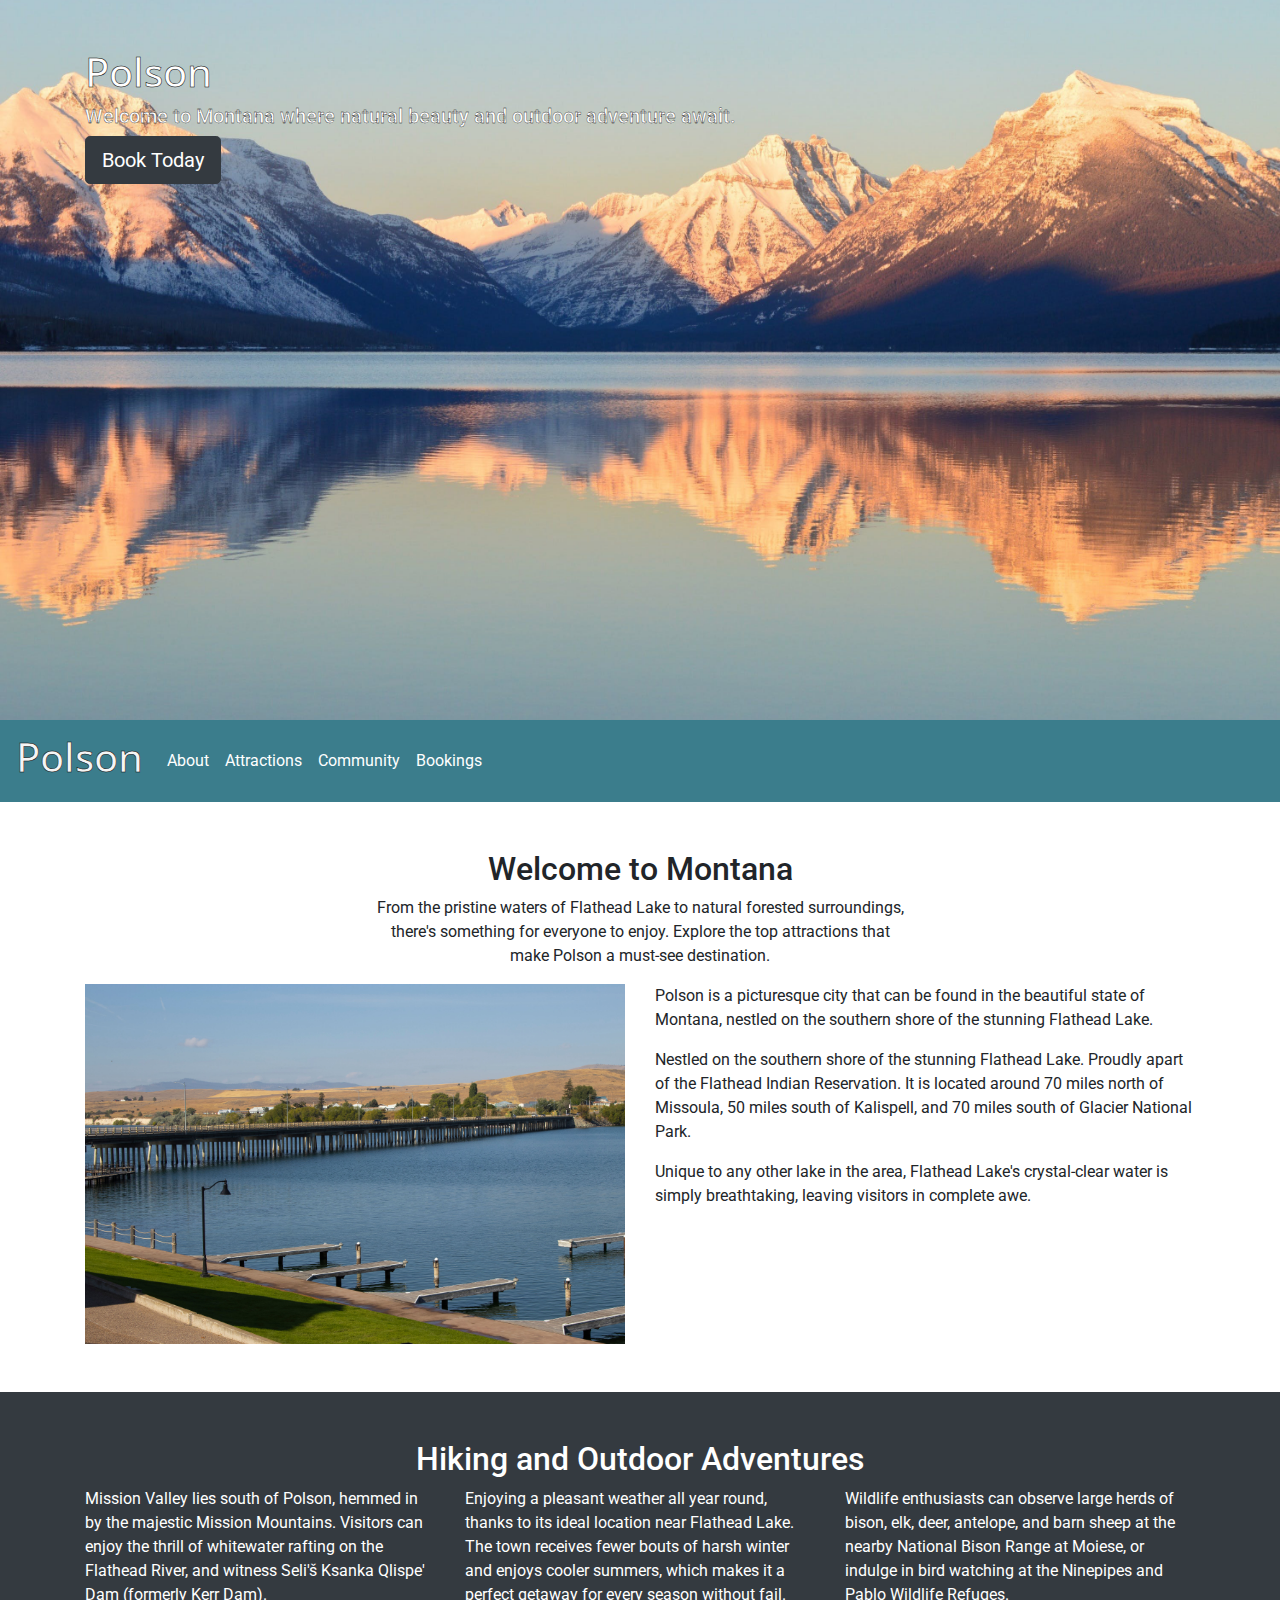
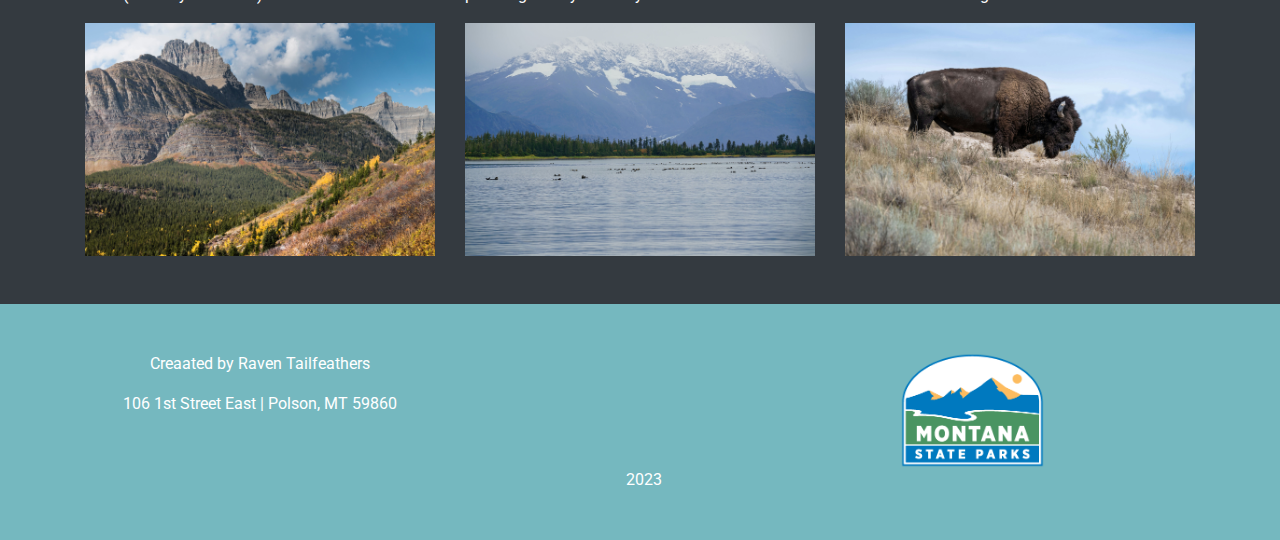
==== Home_Town_Tourism_Website/index.html @ 622c5ab4 "Add files via upload" ====
<!DOCTYPE html>
<html lang="en">

<head>
    <meta charset="UTF-8">
    <meta http-equiv="X-UA-Compatible" content="IE=edge">
    <meta name="viewport" content="width=device-width, initial-scale=1.0">
    <title>Polson</title>

    <!----------------------------External Files-------------------------->
    <!-- Font Awesome -->
    <link rel="stylesheet" href="https://use.fontawesome.com/releases/v5.7.0/css/all.css"
        integrity="sha384-lZN37f5QGtY3VHgisS14W3ExzMWZxybE1SJSEsQp9S+oqd12jhcu+A56Ebc1zFSJ" crossorigin="anonymous">


    <!-- Latest compiled and minified CSS -->
    <link rel="stylesheet" href="https://cdn.jsdelivr.net/npm/bootstrap@4.6.2/dist/css/bootstrap.min.css">

    <!-- My External CSS -->
    <link rel="stylesheet" href="css/Montana_Styles.css">

    <!-- jQuery library -->
    <script src="https://cdn.jsdelivr.net/npm/jquery@3.7.1/dist/jquery.slim.min.js"></script>

    <!-- Popper JS -->
    <script src="https://cdn.jsdelivr.net/npm/popper.js@1.16.1/dist/umd/popper.min.js"></script>

    <!-- Latest compiled JavaScript -->
    <script src="https://cdn.jsdelivr.net/npm/bootstrap@4.6.2/dist/js/bootstrap.bundle.min.js"></script>

</head>

<body>

    <!-------------------------Header---------------------------------->
    <header>
        <!--.container > .row(s)> .column(s)-->
        <div class="container text-white pt-5">
            <div class="row">
                <div class="col-sm-12">
                    <h1>Polson</h1>
                    <h5>Welcome to Montana where natural beauty and outdoor adventure await.</h5>
                    <a href="contact.html" class="btn btn-dark btn-lg" role="button">Book Today</a>
                </div><!--ends the column-->
            </div><!--ends my row-->
        </div> <!--ends container-->

    </header>

    <!----------------------------navbar------------------------------>
    <nav class="navbar navbar-expand-md bg-blue navbar-dark">
        <!-- Brand -->
        <a class="navbar-brand" href="index.html"><h1>Polson</h1></a>

        <!-- Toggler/collapsibe Button -->
        <button class="navbar-toggler" type="button" data-toggle="collapse" data-target="#collapsibleNavbar">
            <span class="navbar-toggler-icon"></span>
        </button>

        <!-- Navbar links -->
        <div class="collapse navbar-collapse" id="collapsibleNavbar">
            <ul class="navbar-nav">
                <li class="nav-item">
                    <a class="nav-link" href="Info.html">About <i class="fab fa fa-exclamation-circle"></i></a>
                </li>
                <li class="nav-item">
                    <a class="nav-link" href="services.html">Attractions <i class="fab fa fa-binoculars"></i></a>
                </li>
                <li class="nav-item">
                    <a class="nav-link" href="gallery.html">Community <i class="fab fa fa-building"></i></a>
                </li>
                <li class="nav-item">
                    <a class="nav-link" href="contact.html">Bookings <i class="fab fa fa-calendar"></i></a>
                </li>
            </ul>
        </div>
    </nav>

    <!---------------------------------First Section--------------------->
    <section>
        <div class="container my-5">

            <div class="row">
                <div class="col-sm-6 mx-auto text-center">
                    <h2>Welcome to Montana</h2>
                    <p>From the pristine waters of Flathead Lake to natural forested surroundings, there's something for everyone to enjoy. Explore the top attractions that make Polson a must-see destination.</p>

                </div>
            </div><!--ends first row-->

            <div class="row">
                <div class="col-sm-6">
                    <img class="img-fluid" src="images/Flathead_lake_Stock_02.jpg" alt="Lake Dock">
                </div>
                <div class="col-sm-6">
                    <p>Polson is a picturesque city that can be found in the beautiful state of Montana, nestled on the southern shore of the stunning Flathead Lake.</p>

                    <p>Nestled on the southern shore of the stunning Flathead Lake. Proudly apart of the Flathead Indian Reservation. It is located around 70 miles north of Missoula, 50 miles south of Kalispell, and 70 miles south of Glacier National Park.</p>
                    
                    <p>Unique to any other lake in the area, Flathead Lake's crystal-clear water is simply breathtaking, leaving visitors in complete awe.</p>
                </div>
            </div><!--ends second row-->

        </div><!--ends container-->

    </section>

    <!---------------------------Second Section-------------------------->

    <section class="bg-dark text-white py-5">
        <div class="container">
            <div class="row">
                <div class="col-sm-6 mx-auto text-center">
                    <h2>Hiking and Outdoor Adventures</h2>
                </div>
            </div><!--ends first row-->

            <div class="row">
                <!--three equal columns - spans 4-->
                <div class="col-sm-4">
                    <!--left column-->
                    <p>Mission Valley lies south of Polson, hemmed in by the majestic Mission Mountains. Visitors can enjoy the thrill of whitewater rafting on the Flathead River, and witness Seli'š Ksanka Qlispe' Dam (formerly Kerr Dam).</p>
                    <img class="img-fluid" src="images/Mountain_01.jpg" alt="Lake Dock">
                </div>
                <div class="col-sm-4">
                    <!--middle column-->
                    <p>Enjoying a pleasant weather all year round, thanks to its ideal location near Flathead Lake. The town receives fewer bouts of harsh winter and enjoys cooler summers, which makes it a perfect getaway for every season without fail.</p>
                    <img class="img-fluid" src="images/Lake_mountain_01.jpg" alt="Lake Dock">
                </div>
                <div class="col-sm-4">
                    <!--right column-->
                    <p>Wildlife enthusiasts can observe large herds of bison, elk, deer, antelope, and barn sheep at the nearby National Bison Range at Moiese, or indulge in bird watching at the Ninepipes and Pablo Wildlife Refuges.</p>
                    <img class="img-fluid" src="images/Bison_01.jpg" alt="Lake Dock">
                </div>
            </div><!--ends the second row-->

        </div><!--ends the container-->
    </section>

    <!-------------------------------Footer----------------------------->
    <!--footer > Container> Row> three equal columns-->
    <footer class="text-white py-5 text-center">
        <div class="container"><!--checking the device, nice padding-->
            <div class="row">
                <div class="col-sm-4">
                    <p>Creaated by Raven Tailfeathers</p>
                    <p>106 1st Street East | Polson, MT 59860</p>
                </div>
                <div class="col-sm-4">
                     <!--social media icons, Insta, LinkedIn, Facebook-->
                     <a href="https://www.instagram.com/explore/locations/235818718/polson-montana/" target="_blank">
                        <i class="fab fa-instagram fa-3x mx-2"></i>
                    </a>
                    <a href="https://www.linkedin.com/jobs/polson-montana-jobs/?currentJobId=3753036223" target="_blank">
                        <i class="fab fa-linkedin fa-3x mx-2"></i>
                    </a>
                    <a href="https://www.facebook.com/places/Things-to-do-in-Polson-Montana/109620392397548/" target="_blank">
                        <i class="fab fa-facebook-square fa-3x mx-2"></i>
                    </a>
                    <a href="https://www.snapchat.com/explore/montana" target="_blank">
                        <i class="fab fa-snapchat-square fa-3x mx-2"></i>
                    </a>
                </div>  
                    <div class="col-sm-2 mx-5">    
                    <img class="img-fluid" src="images/MSPLogo.png" alt="Montana State Parks">  
                </div>
            </div><!--ends the row-->        
        </div><!--ends container-->      
        <div class="container">
            <div class="col-sm-4 mx-auto">
                <i class="far fa-copyright mr-2"></i>2023
            </div>
        </div>
    </footer>


</body>

</html>
---- Home_Town_Tourism_Website/css/Montana_Styles.css ----
@import url('https://fonts.googleapis.com/css2?family=Open+Sans:wght@700&display=swap');
@import url('https://fonts.googleapis.com/css2?family=Open+Sans:wght@700&family=Roboto:ital,wght@1,500&display=swap');

header{
    background-image: url('../images/Polson_Bay_01.jpg');
    background-size: cover;
    background-position: center;
    height: 80vh;
}
h1{
    font-family: 'Open Sans', sans-serif;
    -webkit-text-stroke: 0.5px black
}
h5{
    font-family: 'Open Sans', sans-serif;
    font-family: 'Roboto', sans-serif;
    -webkit-text-stroke: 0.3px black
}
#AboutHeader{
    background-image: url('../images/backgrounds/Flathead_lake_03.jpg');
}
#AttractionsHeader{
    background-image: url('../images/backgrounds/Flathead_lake_02.jpg');
}
#CommunityHeader{
    background-image: url('../images/backgrounds/Land_scape_01.jpg');
}
#BusinessesHeader{
    background-image: url('../images/backgrounds/Polson_Land_Scape.jpg');
}

.bg-blue{
    background-color:#3B7D8C;
}
.bg-green{
    background-color:#788C2E
}
.bg-orange{
    background-color: #F28963;
}
.bg-red{
    background-color: #BF4B54;
}
.bg-green_02{
   background-color:  #8CDD10;
}

.nav-link{
    color:white !important;
}
.navbar-brand{
    color:whitesmoke !important;
}
.MSP{
    float: right;
}

footer{
    background-color: #75B8BF;
}
footer a, footer a:visited{
    color:grey;
}
div.elem-group {
    margin: 20px 0;
  }
  
  div.elem-group.inlined {
    width: 49%;
    display: inline-block;
    margin-left: 1%;
}
  
  label {
    display: block;
    padding-bottom: 10px;
    font-size: 1.25em;
}
  
  input, select, textarea {
    border-radius: 2px;
    border: 2px solid #777;
    box-sizing: border-box;
    font-size: 1.25em;
    width: 100%;
    padding: 10px;
}
  
  div.elem-group.inlined input {
    width: 95%;
    display: inline-block;
}
  
  textarea {
    height: 250px;
}
  
  hr {
    border: 1px dotted #ccc;
}
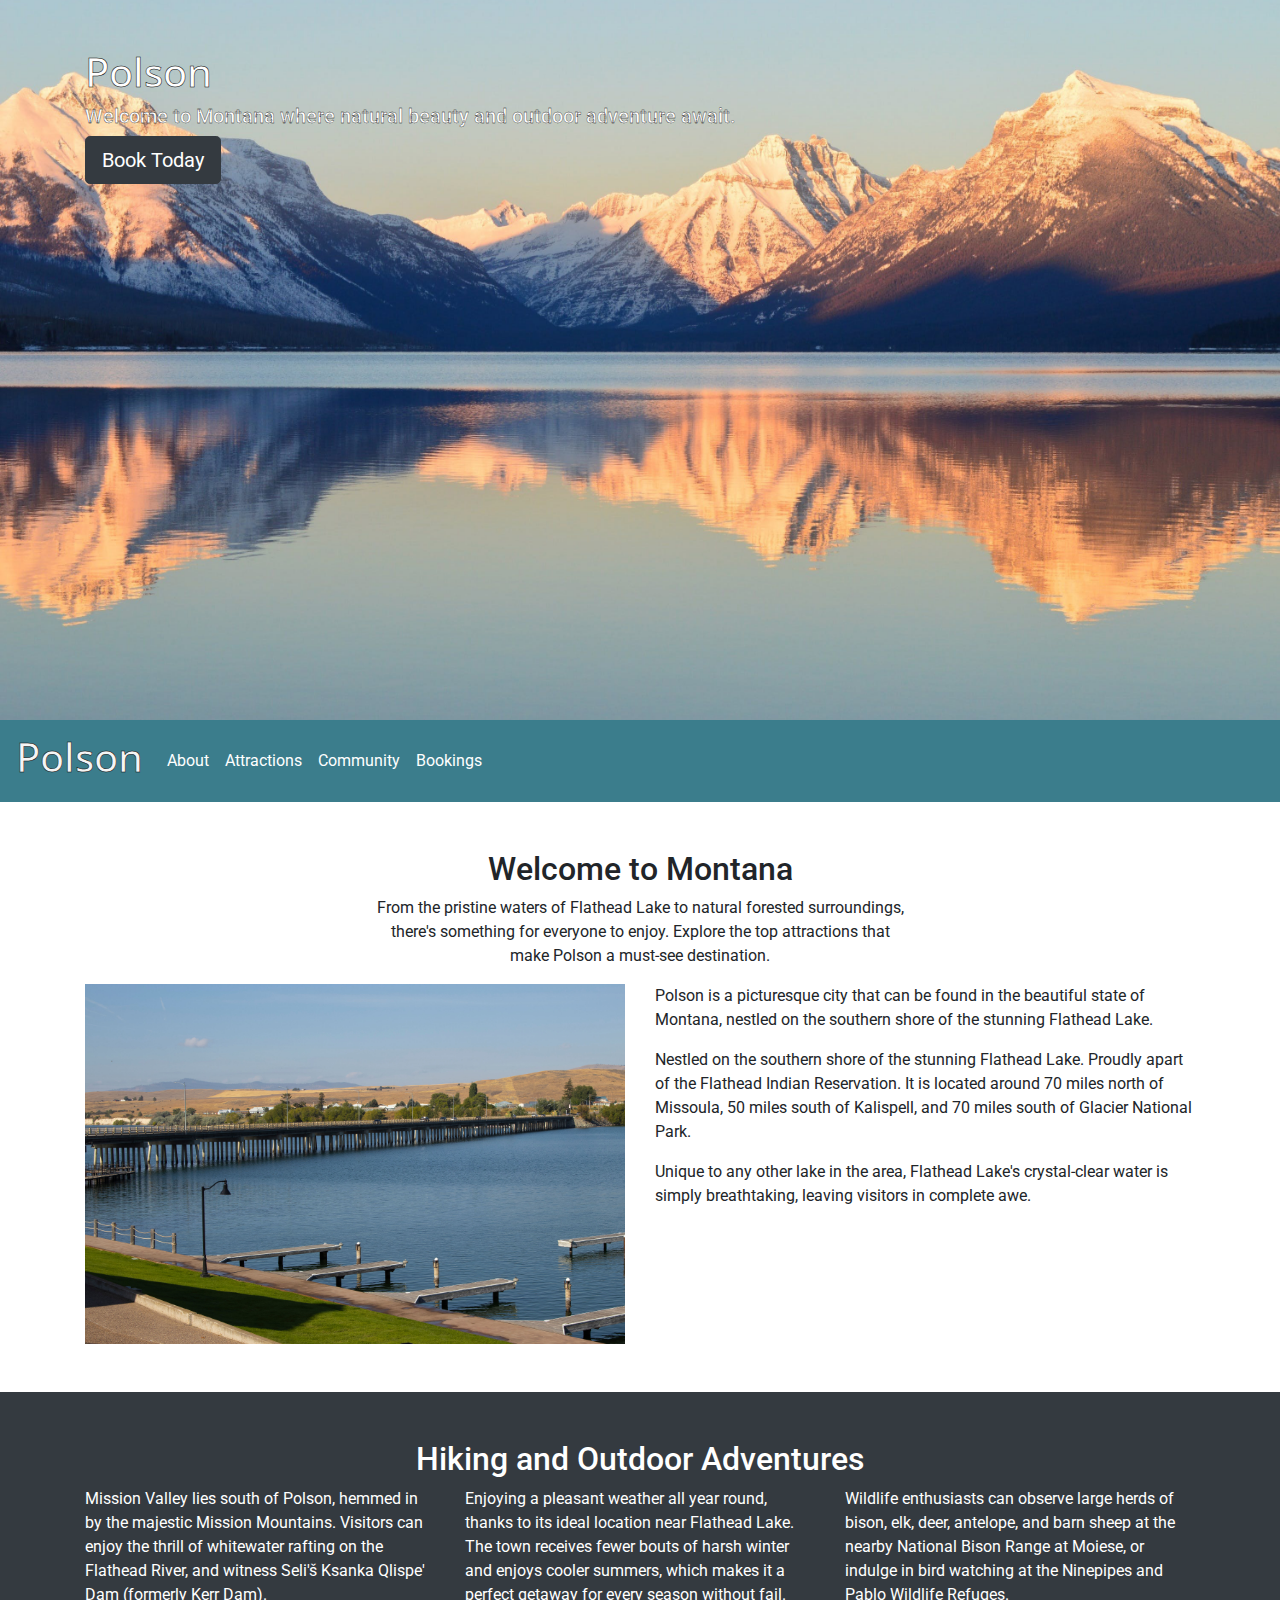
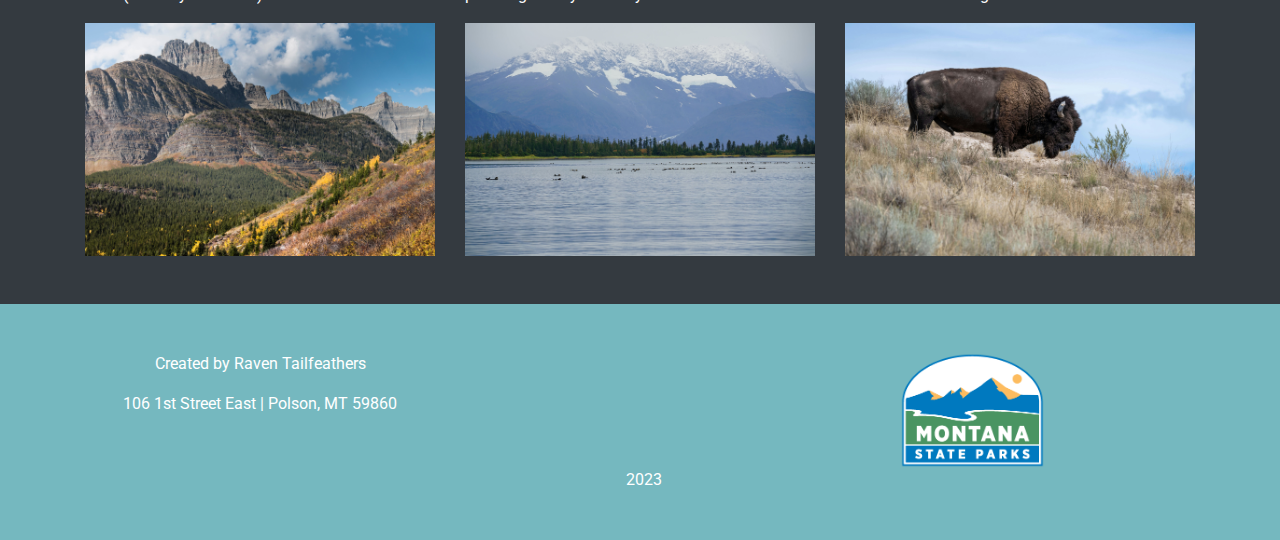
==== commit 69ca88a9: "Update index.html" ====
--- a/Home_Town_Tourism_Website/index.html
+++ b/Home_Town_Tourism_Website/index.html
@@ -143,7 +143,7 @@
         <div class="container"><!--checking the device, nice padding-->
             <div class="row">
                 <div class="col-sm-4">
-                    <p>Creaated by Raven Tailfeathers</p>
+                    <p>Created by Raven Tailfeathers</p>
                     <p>106 1st Street East | Polson, MT 59860</p>
                 </div>
                 <div class="col-sm-4">
@@ -176,4 +176,4 @@
 
 </body>
 
-</html>+</html>
